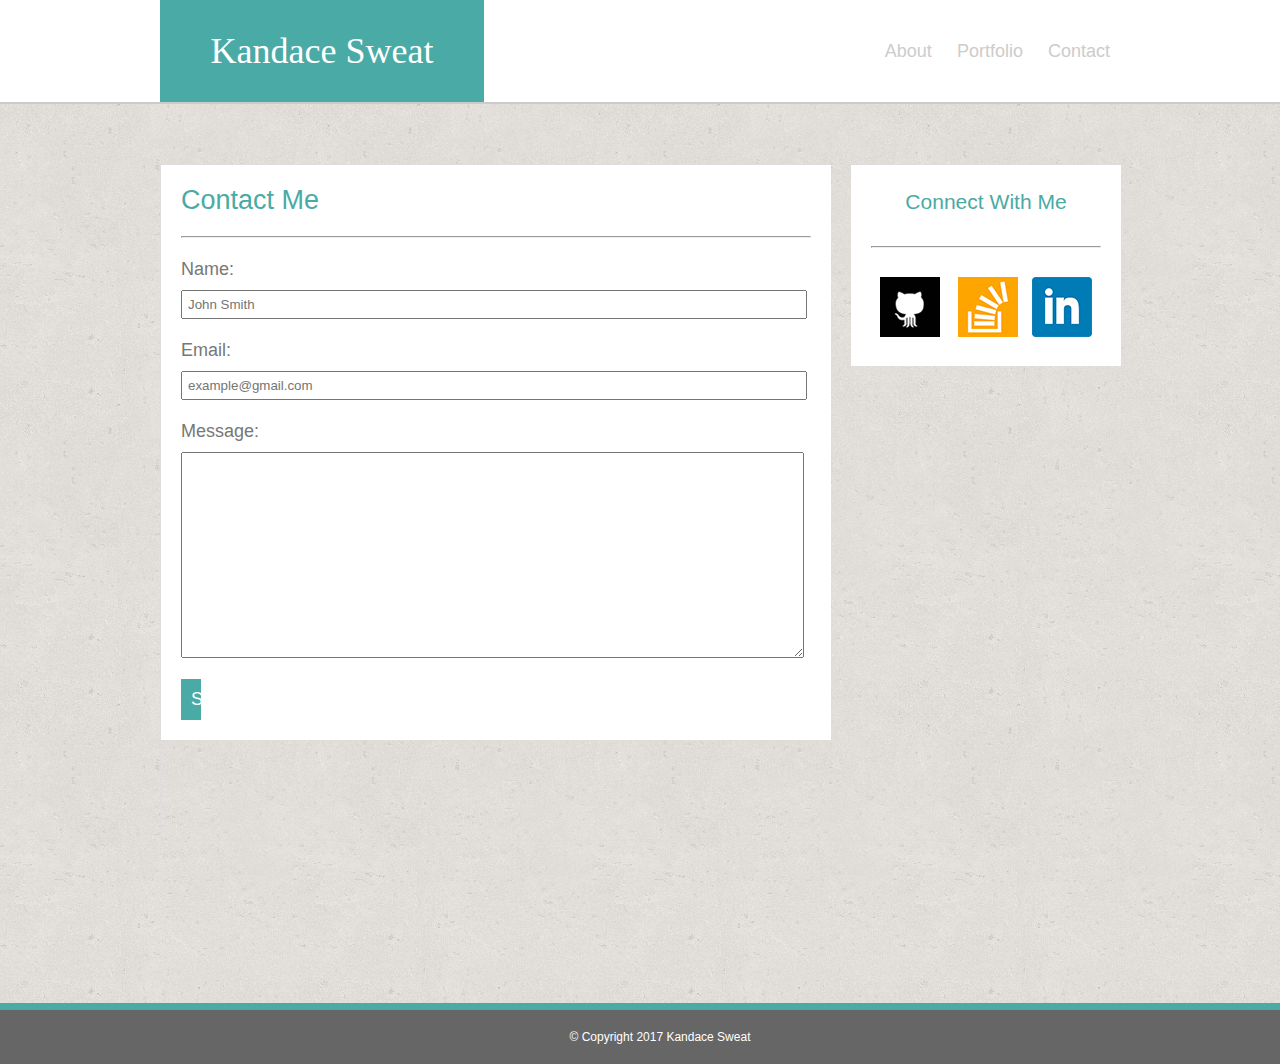
==== contact.html @ 2ca33b69 "Part 1 Completed" ====
<!--  -->

<!DOCTYPE html>
<html lang="en-us">

<head>
  <meta charset="UTF-8">
  <title>Kandace Sweat's Bio</title>

  <!-- path to css -->
  <link rel="stylesheet" type="text/css" href="assets/css/style.css">

</head>

<body>

    <!--header block -->
    <div class="header_block">
    <div id="wrapper">

      <header id="main_header">
        <h1>Kandace Sweat</h1>   
      </header>
    
      <!-- Navbar -->
      <nav> 
        <ul>
          <li><a href="index.html">About</a></li>
          <li><a href="portfolio.html">Portfolio</a></li>
          <li><a href="contact.html">Contact</a></li>
        </ul>
      </nav>
      </div>
    </div><!--/header_block-->



<div id="wrapper">


    <!--Main Content container-->
    <div id="content_container">
        <!-- section block 1 -->
        <section>
          <h2>Contact Me</h2>
          <br>
          <hr>
          <br>
         <form id="form">
         <label for="Name">Name:</label>
         <input type="text" id="name" placeholder="John Smith">

         <br>

         <label for="email">Email:</label>
         <input type="text" id="email" placeholder="example@gmail.com">

         <br>

         <label for="message">Message:</label>
         <textarea id="message"></textarea>

         <br>

         <input type="submit" id="submit">


         </form>

      </section>

      <aside>
          <h3> Connect With Me </h3>
          <hr id="social">
          <div class="social_icons">
            <!--Github-->
            <a href="https://github.com/klsweat">
              <div id="github"></div>
            </a>

            <a href="https://www.linkedin.com/in/kandacesweat">
              <div id="linkedin"></div>
            </a>

            <a href="http://stackoverflow.com/users/7425812/ksweat?tab=profile">
              <div id="stack"></div>
            </a>
          </div>
      </aside>

   

    </div><!--/content_container-->
    


  </div><!--/wrapper
   
  <!--footer-->
    <footer class="site-footer">
     © Copyright 2017 Kandace Sweat
    </footer>


</body>

</html>
---- assets/css/style.css ----
* {
  margin: 0;
}

html {
	height: 100%;
}

ul {
    list-style-type: none;
    margin: 0;
    padding: 0;
}

article {
	padding: 10px 10px 10px 0px;
}

li {
    display: inline-block;
    color: #ccc;
    padding: 0px 10px 0px 10px;
    margin-top: 34px;
}

#border {	
	border-right: 1px solid #eee;
}

body {
	background: #fff;
	font-family: 'Arial', 'Helvetica Neue', Helvetica, sans-serif;
	font-size: 18px;
	width: 100%;
	color: #777777;
	background-image: url('../images/background.png');
	background-repeat: repeat;
	width: 100%;
	height: 100%;
	margin: 0 auto;
	font-weight: 200;
	overflow-x: hidden;
}

section {
	padding:20px 0px 20px 20px;
	float:left;
	width: 650px;
	text-align: center;
	color: #777;
	background-color: #ffffff;	
}

hr {
	margin-top: 30px;
	margin-right: 20px;
}

#social {
    margin: 32px 20px 0px 20px;
}

#main_header {
    background: #4aaaa5;
    padding: 30px 20px 30px 20px;
    color: #ffffff;
    text-align: center;
    float: left;
    border: #cccccc;
    font-family: 'Georgia', Times, Times New Roman, serif;
    width: 284px;
}

nav {
    background: #fff;
    color: #ccc;
    float: right;
    position: relative;
    top: 7px;
}

h1 {
	color: #fff;
	display: inline;
	font-weight: 200;
}

h2 {
	color: #4aaaa5;
	float:left;
	display: block;
	font-weight: 200;

}

h3 {
	color: #777;
	display: inline; 
	color: #4aaaa5;
	font-weight: 200;
}

aside{
    background: #fff;
    float: right;
    text-align: center;
    width: 270px;
    color: #777;
    height: 100%;
    padding: 25px 0px 29px 0px;
}

footer {
	clear: both;
	padding: 20px;
	background: #666666;
	text-align: center;
	color: #fff;
	width: 100%;
	border-top: 7px solid #4aaaa5;
	font-size: 12px;
	position: relative;
}


p {
	float: right;
    text-align: left;
    line-height: 26px;
    font-size: 16px;
    width: 100%;
    padding: 10px 0px 10px 0px;
}

a {
    color: #ccc;
    text-decoration: none;
}

img {
	float: left;
    margin: 0 23px 10px 0px;
}

label {
	display: block;
    float: left;
    text-align: left;
	padding-bottom: 10px;
}

form {
	margin-right: 33px;
}

input {
	display: block;
    clear: left;
    width: 100%;
    padding: 5px 0px 5px 5px;
}

#submit {
	background-color: #4aaaa5;
    color: #fff;
    padding: 10px;
    width: 10px;
    border: none;
    font-size: 18px;
}

#message {
	height: 200px;
    display: block;
    clear: both;
    width: 100%;
}

.header_block {
	width: 100%;
    border-bottom: 2px solid #ccc;
    background-color: #fff;
    overflow: auto;
    margin-bottom: 60px;
}

#wrapper {
	width: 960px;
	margin: 0 auto;
	min-height: 100%;
	/* equal to footer height */
  	margin-bottom: -61px; 
}

.wrapper:after {
  content: "";
  display: block;
}


.site-footer, .wrapper:after {
  padding: 20px; 
}

.site-footer {
}

/* Main Content */
#content_container {
	overflow:auto;
	width: 100%;
	border: 1px solid #dddddd; 
	padding-bottom: 100px;


}

#article_heading {
	background: #ebebeb;
	margin: 20px 20px 0 20px;
	padding: 10px;
}


#stack {
	background-image: url('../images/stackoverflow.png');
	width: 60px;
	height: 60px;
	background-repeat: no-repeat;
	float: left;
	padding-right: 5px;
}

#github {
	background-image: url('../images/github.png');
	width: 60px;
	height: 60px;
	background-repeat: no-repeat;
	float: left;
	padding-right: 18px;

}

#linkedin {
	background-image: url('../images/linked.png');
	width: 60px;
	height: 60px;
	background-repeat: no-repeat;
	float: right;
}

.portfolio_title {
	background: #4aaaa5;
	width:300px;
	color: #fff;
	padding: 20px 0px 20px 0px;
    top: 120px;
    position: absolute;
}

.social_icons {
	padding: 29px;
}

.portfolio_row_1 {
	padding-right:20px;
	position: relative;
}

.portfolio_row_2 {
	padding-right:20px;
	position: relative;
    top: 20px;
}

.portfolio_row_3 {
	padding-right:20px;
	position: relative;
    top: 40px;
}

#portfolio_1 {
	float: left;
	width: 300px;
    height: 200px;
    background-image: url('../images/portfolio_1.jpg');
	background-repeat: no-repeat;
}

#portfolio_2 {
	background: #000;
	float: right;
    width: 300px;
    height: 200px;
    background-image: url('../images/portfolio_2.jpg');
	background-repeat: no-repeat;

}

#portfolio_3 {
	background: #eee;
	float: left;
	width: 300px;
    height: 200px;
    background-image: url('../images/portfolio_3.jpg');
	background-repeat: no-repeat;
	position: relative;

}

#portfolio_4 {
	background: #eee;
	float: right;
    width: 300px;
    height: 200px;
    background-image: url('../images/portfolio_4.jpg');
	background-repeat: no-repeat;
	position: relative;

}

#portfolio_5 {
	background: #bbb;
	float: left;
    width: 300px;
    height: 200px;
    background-image: url('../images/portfolio_5.jpg');
	background-repeat: no-repeat;
	position: relative;
}


@media screen and (max-width: 980px) {

article {
	padding: 10px 21px 10px 0px;
}


section {
	padding:20px 0px 20px 20px;
	float:left;
	width: 50%;
	text-align: center;
	color: #777;
	background-color: #ffffff;	
}

#social {
    margin: 32px 20px 0px 20px;
}

#main_header {
    background: #4aaaa5;
    padding: 30px 20px 30px 20px;
    color: #ffffff;
    text-align: center;
    float: left;
    border: #cccccc;
    font-family: 'Georgia', Times, Times New Roman, serif;
    margin-left: 40px;
}

#wrapper_header {
	padding-right: 20px;
}

nav {
    background: #fff;
    color: #ccc;
    float: right;
    position: relative;
    top: 7px;
    padding-right: 19px;
}


aside{
    background: #fff;
    float: right;
    text-align: center;
    width: 270px;
    color: #777;
    height: 100%;
    padding: 25px 0px 29px 0px;
    margin-right: 35px;
}

footer {
	padding: 20px;
	background: #666666;
	text-align: center;
	color: #fff;
	width: 100%;
	border-top: 7px solid #4aaaa5;
	font-size: 12px;
	height: 40px;
}


img {
	display: block;
    width: 100%;
    height: 100%;
    padding-bottom: 20px;
}


.header_block {
	width: 100%;
    border-bottom: 2px solid #ccc;
    background-color: #fff;
    overflow: auto;
    margin-bottom: 60px;
}

#wrapper {
	width: 100%;
	margin: 0 auto;
	min-height: 100%;
	/* equal to footer height */
  	margin-bottom: -61px; 
}

.wrapper:after {
  content: "";
  display: block;
}


.site-footer, .wrapper:after {
  padding: 20px; 
}


/* Main Content */
#content_container {
	overflow:auto;
	border: 1px solid #dddddd; 
	padding-bottom: 100px;
	padding-left: 40px;
	width: 95%;


}

.social_icons {
	padding: 29px;
}


.portfolio_title {
    background: #4aaaa5;
    color: #fff;
    padding: 20px 0px 20px 0px;
    position: relative;
    width: 100%;
    top: 200px;
}

#portfolio_1 {
    float: none;
    background-image: url(../images/portfolio_1.jpg);
    background-repeat: no-repeat;
    background-size: cover;
    width: 100%;
    height: 289px;
	clear: both;
    display: block;
    margin-bottom: 22px;
}

#portfolio_2{
	float: none;
    background-image: url('../images/portfolio_2.jpg');
    background-repeat: no-repeat;
    background-size: cover;
    width: 100%;
    height: 289px;
	clear: both;
    display: block;
    margin-bottom: 22px;
}

#portfolio_3{
	float: none;
    background-image: url('../images/portfolio_3.jpg');
    background-repeat: no-repeat;
    background-size: cover;
    width: 100%;
    height: 289px;
	clear: both;
    display: block;
    margin-bottom: 22px;
}

#portfolio_4{
	float: none;
    background-image: url('../images/portfolio_4.jpg');
    background-repeat: no-repeat;
    background-size: cover;
    width: 100%;
    height: 289px;
	clear: both;
    display: block;
    margin-bottom: 22px;
}


#portfolio_5{
	float: none;
    background-image: url('../images/portfolio_5.jpg');
    background-repeat: no-repeat;
    background-size: cover;
    width: 100%;
    height: 289px;
	clear: both;
    display: block;
    margin-bottom: 22px;
}





}/*end media screen 980 */

@media screen and (max-width: 768px) {

h3{
	float: left;
	padding-left: 20px;
}
section {
	padding:20px 0px 20px 20px;
	float:left;
	width: 92%;
	text-align: center;
	color: #777;
	background-color: #ffffff;	
	margin-bottom: 40px;
}

hr {
	margin-top: 30px;
	margin-right: 20px;
}

#social {
    margin: 32px 20px 0px 20px;
}

#main_header {
    background: #4aaaa5;
    padding: 30px 20px 30px 20px;
    color: #ffffff;
    text-align: center;
    float: left;
    border: #cccccc;
    font-family: 'Georgia', Times, Times New Roman, serif;
    margin-left: 40px;
}

#wrapper_header {
	padding-right: 20px;
}

nav {
    background: #fff;
    color: #ccc;
    float: right;
    position: relative;
    top: 7px;
    padding-right: 19px;
}


aside{
    padding: 20px 0px 20px 20px;
    float: left;
    width: 92%;
    text-align: center;
    color: #777;
    background-color: #ffffff;
}


img {
    width: 200px;
    height: 200px;
    padding-bottom: 20px;
    float: left;
    padding-right: 20px;
}

input {
	display: block;
    clear: left;
    width: 100%;
    padding: 5px 0px 5px 5px;
}


.header_block {
	width: 100%;
    border-bottom: 2px solid #ccc;
    background-color: #fff;
    overflow: auto;
    margin-bottom: 60px;
}

#wrapper {
	width: 100%;
	margin: 0 auto;
	min-height: 100%;
	/* equal to footer height */
  	margin-bottom: -61px; 
}

.wrapper:after {
  content: "";
  display: block;
}


.site-footer, .wrapper:after {
  padding: 20px; 
}


/* Main Content */
#content_container {
	overflow:auto;
	border: 1px solid #dddddd; 
	padding-bottom: 100px;
	padding-left: 40px;


}

#article_heading {
	background: #ebebeb;
	margin: 20px 20px 0 20px;
	padding: 10px;
}


.social_icons {
	padding: 29px;
}


#linkedin {
	float: left;
	padding-right: 18px;
}

.portfolio_row_1 {
	padding: 0px;
	margin-right: 20px;
}

.portfolio_row_2 {
	padding: 0px;
	margin-right: 20px;
}

.portfolio_row_3 {
	padding: 0px;
	margin-right: 20px;
}



}

@media screen and (max-width: 640px) {
nav {
	background: #fff;
    color: #ccc;
	position: relative;
	top: 7px;
	padding-right: 0px;
	width: 100%;
	display: block;
	text-align: center;	
    margin: 0 auto;
}

.header_block {
	width: 100%;	
	margin: 0 auto;
}

#main_header {
    background: #4aaaa5;
    padding: 30px 20px 30px 20px;
    color: #ffffff;
    text-align: center;
    float: left;
    border: #cccccc;
    font-family: 'Georgia', Times, Times New Roman, serif;
    margin: 0 auto;
    width: 100%;
}



li {
	width: 33.3%;
	float: left;
	margin: 15px -20px 20px -1px;
}

#content_container{
	padding: 20px;
	margin-bottom: 62px;
}

img {
	display: block;
	width: 100%;
	height: 100%;
}

.portfolio_title {
    background: #4aaaa5;
    color: #fff;
    padding: 20px 0px 20px 0px;
    position: relative;
    width: 100%;
    top: 200px;
}

#portfolio_1 {
    float: none;
    background-image: url(../images/portfolio_1.jpg);
    background-repeat: no-repeat;
    background-size: cover;
    width: 100%;
    height: 289px;
	clear: both;
    display: block;
    margin-bottom: 22px;
}

#portfolio_2{
	float: none;
    background-image: url('../images/portfolio_2.jpg');
    background-repeat: no-repeat;
    background-size: cover;
    width: 100%;
    height: 289px;
	clear: both;
    display: block;
    margin-bottom: 22px;
}

#portfolio_3{
	float: none;
    background-image: url('../images/portfolio_3.jpg');
    background-repeat: no-repeat;
    background-size: cover;
    width: 100%;
    height: 289px;
	clear: both;
    display: block;
    margin-bottom: 22px;
}

#portfolio_4{
	float: none;
    background-image: url('../images/portfolio_4.jpg');
    background-repeat: no-repeat;
    background-size: cover;
    width: 100%;
    height: 289px;
	clear: both;
    display: block;
    margin-bottom: 22px;
}


#portfolio_5{
	float: none;
    background-image: url('../images/portfolio_5.jpg');
    background-repeat: no-repeat;
    background-size: cover;
    width: 100%;
    height: 289px;
	clear: both;
    display: block;
    margin-bottom: 22px;
}




}
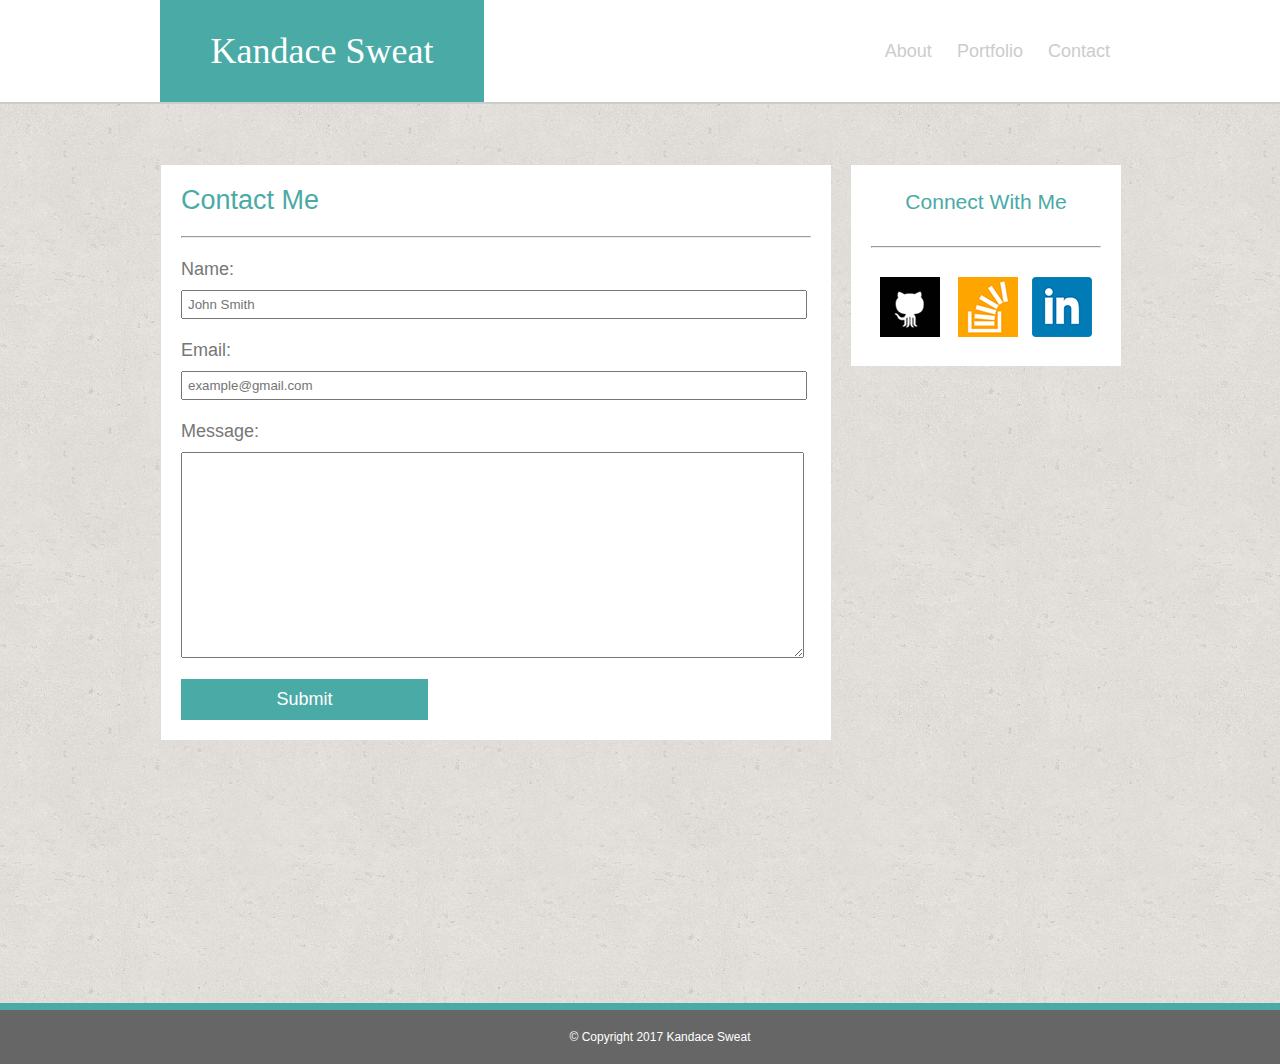
==== commit 95f85817: "Part 1 Final Finalized" ====
--- a/contact.html
+++ b/contact.html
@@ -5,6 +5,7 @@
 
 <head>
   <meta charset="UTF-8">
+  <meta name="viewport" content="width=device-width, initial-scale=1.0">
   <title>Kandace Sweat's Bio</title>
 
   <!-- path to css -->
--- a/assets/css/style.css
+++ b/assets/css/style.css
@@ -164,7 +164,7 @@
 	background-color: #4aaaa5;
     color: #fff;
     padding: 10px;
-    width: 10px;
+    width: 40%;
     border: none;
     font-size: 18px;
 }
@@ -182,6 +182,7 @@
     background-color: #fff;
     overflow: auto;
     margin-bottom: 60px;
+    position: static;
 }
 
 #wrapper {
@@ -412,6 +413,8 @@
     background-color: #fff;
     overflow: auto;
     margin-bottom: 60px;
+	position: static;
+
 }
 
 #wrapper {
@@ -607,6 +610,8 @@
     background-color: #fff;
     overflow: auto;
     margin-bottom: 60px;
+    position: static;
+
 }
 
 #wrapper {
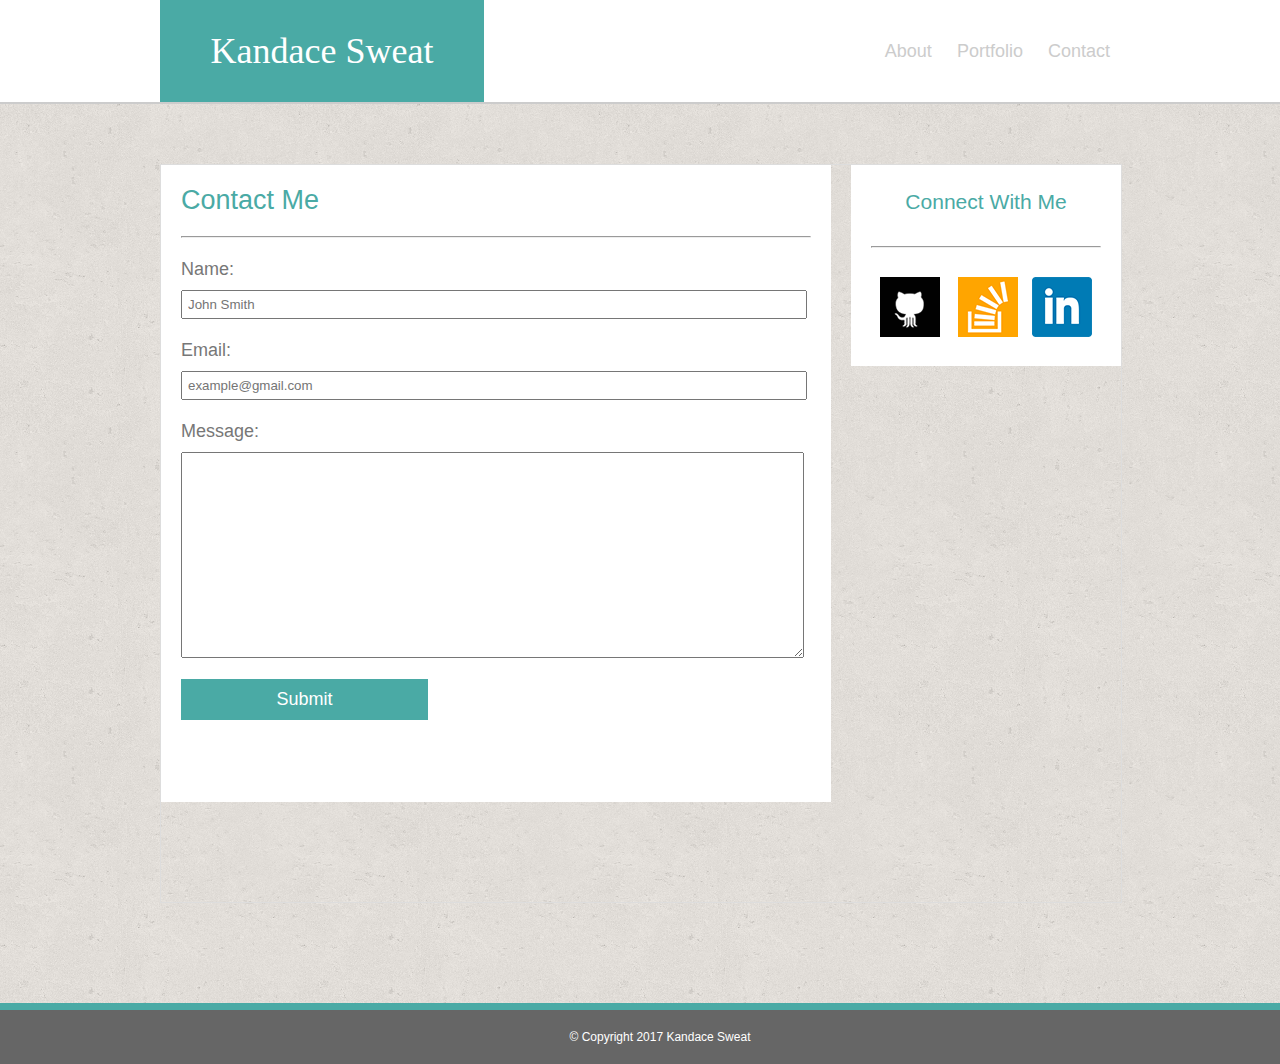
==== commit 44f3d24f: "homework complete" ====
--- a/contact.html
+++ b/contact.html
@@ -47,7 +47,7 @@
           <br>
           <hr>
           <br>
-         <form id="form">
+         <form id="form" style="padding-bottom:20px;">
          <label for="Name">Name:</label>
          <input type="text" id="name" placeholder="John Smith">
 
@@ -64,6 +64,8 @@
          <br>
 
          <input type="submit" id="submit">
+         <br>
+         <br>
 
 
          </form>
